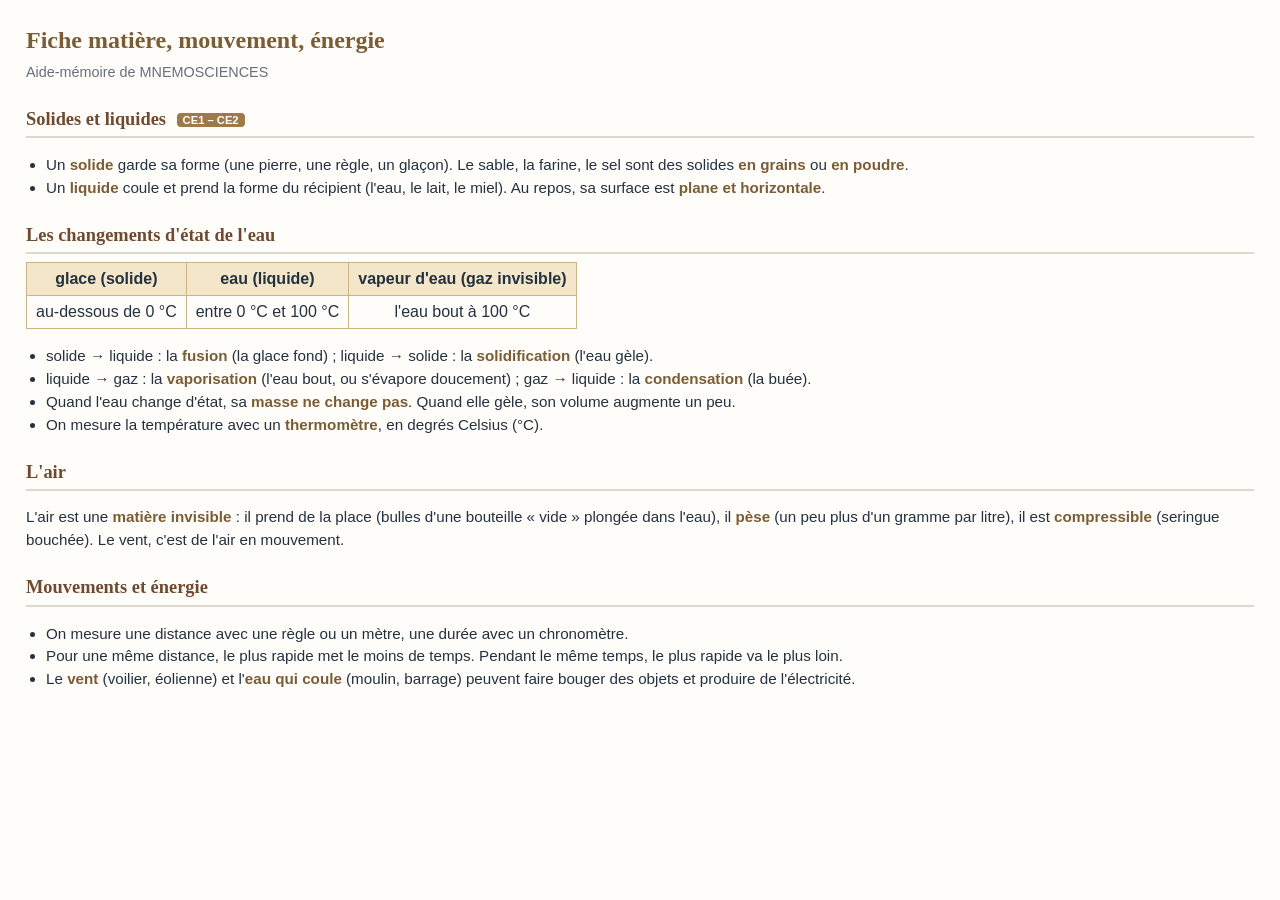
==== fiche-matiere.html @ 6a2cb6fe "Add files via upload" ====
<!doctype html>
<html lang="fr"><head><meta charset="UTF-8" /><meta name="viewport" content="width=device-width, initial-scale=1.0" />
<title>Fiche matière, mouvement, énergie</title>
<!-- Fiche aide-mémoire de MNEMOSCIENCES : on peut la modifier librement. -->
<style>
body{font-family:Georgia,serif;color:#24313f;background:#fffdf9;margin:0;padding:22px 26px;line-height:1.5}
h1{font-size:1.5rem;margin:0 0 4px;color:#7a5c35}.sous{font-family:Arial,sans-serif;color:#65707d;margin:0 0 18px;font-size:.9rem}
h2{font-size:1.15rem;margin:22px 0 8px;color:#6f4a30;border-bottom:2px solid #ded8cc;padding-bottom:3px}
p,li{font-family:Arial,sans-serif;font-size:.95rem}ul{padding-left:20px}strong{color:#7a5c35}
table{border-collapse:collapse;font-family:Arial,sans-serif;margin:6px 0 10px}td,th{border:1px solid #c9b48a;padding:4px 9px;text-align:center}
th{background:#f3e6c9;font-weight:700}.tables td{width:2.1em}.tables .d{background:#f3e6c9;font-weight:700}.tables .c{background:#ffe9a3}
.niv{display:inline-block;font:700 .7rem Arial;color:#fff;background:#9c7a4a;border-radius:4px;padding:1px 6px;margin-left:6px;vertical-align:middle}
.grille{display:flex;flex-wrap:wrap;gap:14px}.grille div{flex:1 1 200px;background:#faf3e3;border-radius:8px;padding:8px 12px}
svg{display:block;margin:4px auto}
</style></head><body>
<h1>Fiche matière, mouvement, énergie</h1><p class="sous">Aide-mémoire de MNEMOSCIENCES</p>

<h2>Solides et liquides <span class="niv">CE1 – CE2</span></h2>
<ul><li>Un <strong>solide</strong> garde sa forme (une pierre, une règle, un glaçon). Le sable, la farine, le sel sont des solides <strong>en grains</strong> ou <strong>en poudre</strong>.</li>
<li>Un <strong>liquide</strong> coule et prend la forme du récipient (l'eau, le lait, le miel). Au repos, sa surface est <strong>plane et horizontale</strong>.</li></ul>
<h2>Les changements d'état de l'eau</h2>
<table><tr><th>glace (solide)</th><th>eau (liquide)</th><th>vapeur d'eau (gaz invisible)</th></tr><tr><td>au-dessous de 0 °C</td><td>entre 0 °C et 100 °C</td><td>l'eau bout à 100 °C</td></tr></table>
<ul><li>solide → liquide : la <strong>fusion</strong> (la glace fond) ; liquide → solide : la <strong>solidification</strong> (l'eau gèle).</li>
<li>liquide → gaz : la <strong>vaporisation</strong> (l'eau bout, ou s'évapore doucement) ; gaz → liquide : la <strong>condensation</strong> (la buée).</li>
<li>Quand l'eau change d'état, sa <strong>masse ne change pas</strong>. Quand elle gèle, son volume augmente un peu.</li>
<li>On mesure la température avec un <strong>thermomètre</strong>, en degrés Celsius (°C).</li></ul>
<h2>L'air</h2>
<p>L'air est une <strong>matière invisible</strong> : il prend de la place (bulles d'une bouteille « vide » plongée dans l'eau), il <strong>pèse</strong> (un peu plus d'un gramme par litre), il est <strong>compressible</strong> (seringue bouchée). Le vent, c'est de l'air en mouvement.</p>
<h2>Mouvements et énergie</h2>
<ul><li>On mesure une distance avec une règle ou un mètre, une durée avec un chronomètre.</li>
<li>Pour une même distance, le plus rapide met le moins de temps. Pendant le même temps, le plus rapide va le plus loin.</li>
<li>Le <strong>vent</strong> (voilier, éolienne) et l'<strong>eau qui coule</strong> (moulin, barrage) peuvent faire bouger des objets et produire de l'électricité.</li></ul>
</body></html>
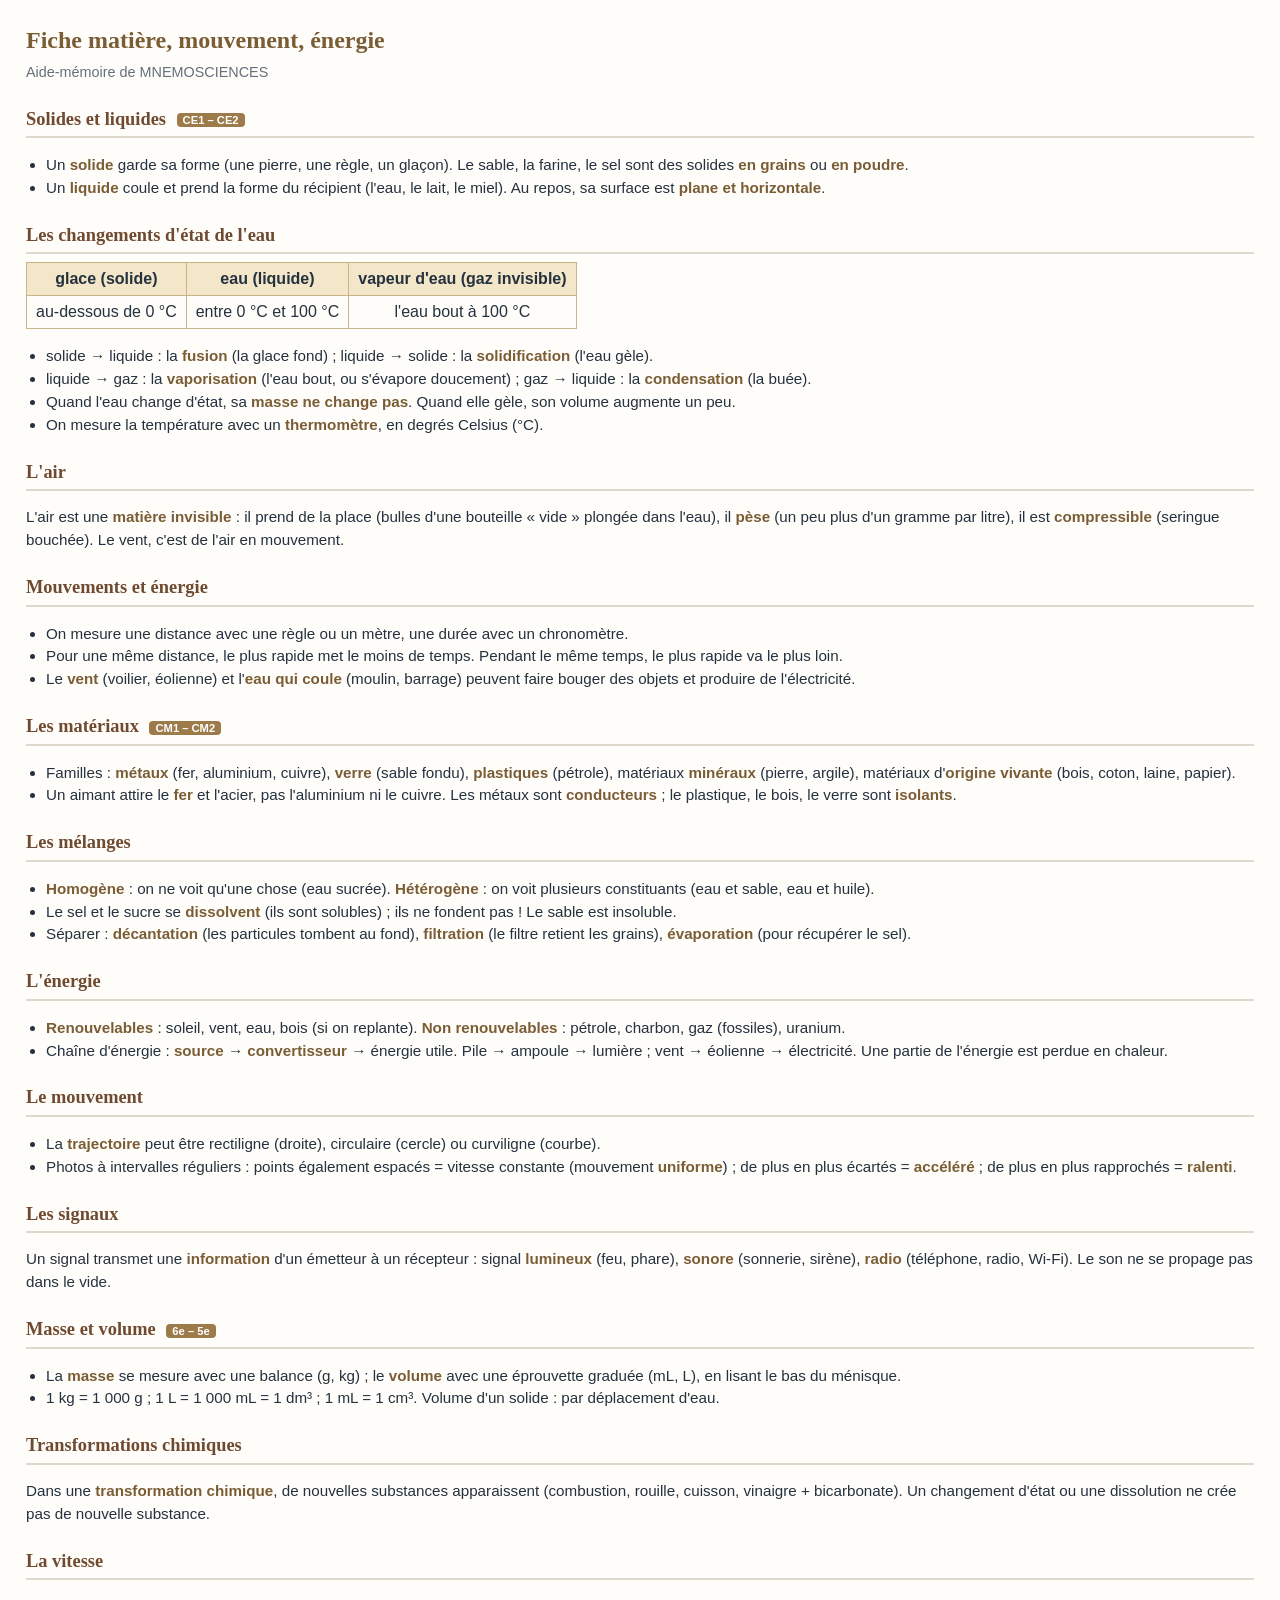
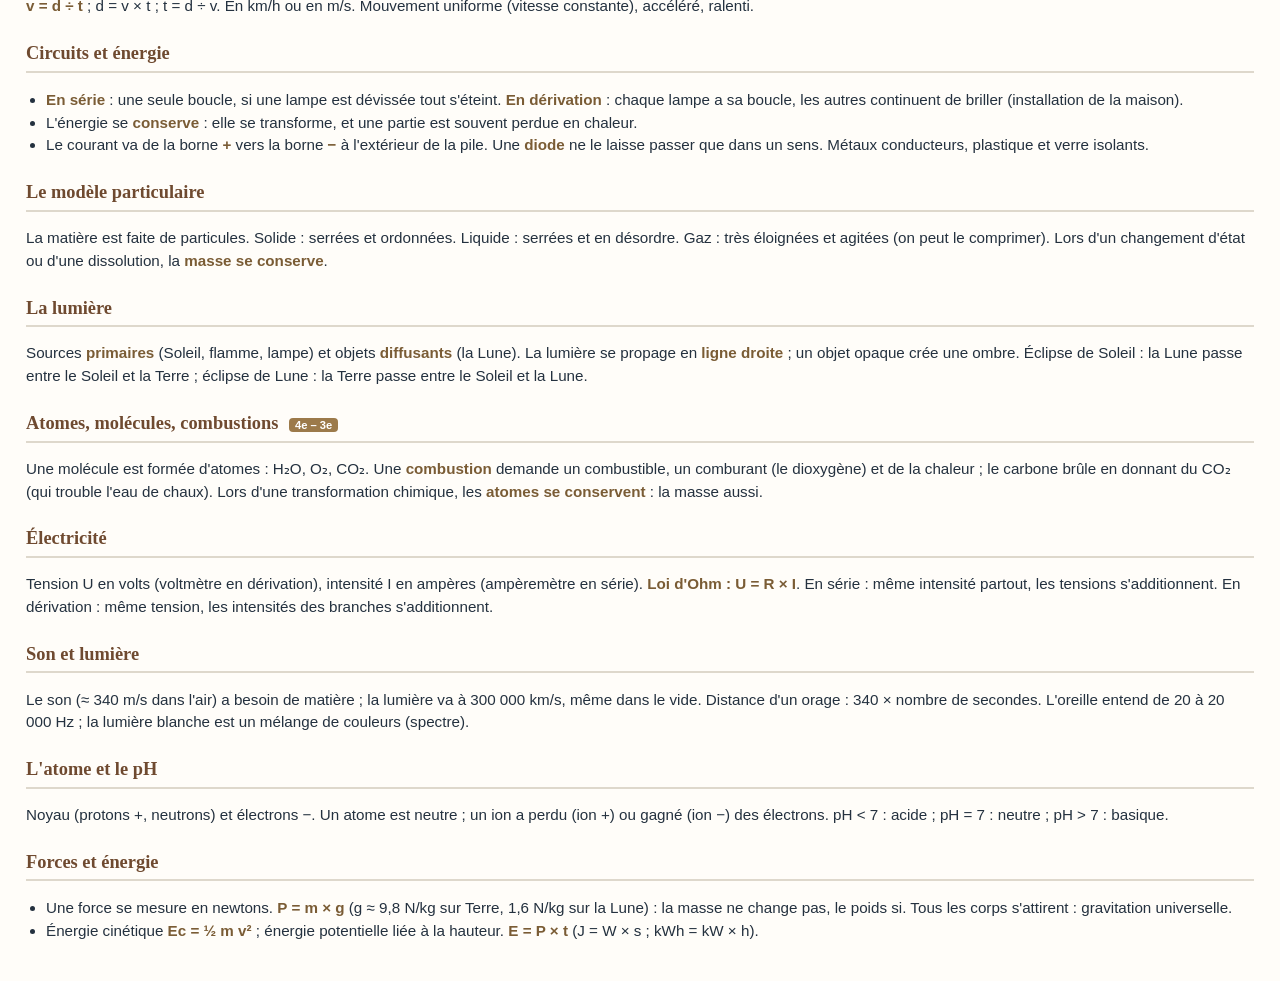
==== commit d94340ce: "Add files via upload" ====
--- a/fiche-matiere.html
+++ b/fiche-matiere.html
@@ -30,4 +30,45 @@
 <ul><li>On mesure une distance avec une règle ou un mètre, une durée avec un chronomètre.</li>
 <li>Pour une même distance, le plus rapide met le moins de temps. Pendant le même temps, le plus rapide va le plus loin.</li>
 <li>Le <strong>vent</strong> (voilier, éolienne) et l'<strong>eau qui coule</strong> (moulin, barrage) peuvent faire bouger des objets et produire de l'électricité.</li></ul>
+<h2>Les matériaux <span class="niv">CM1 – CM2</span></h2>
+<ul><li>Familles : <strong>métaux</strong> (fer, aluminium, cuivre), <strong>verre</strong> (sable fondu), <strong>plastiques</strong> (pétrole), matériaux <strong>minéraux</strong> (pierre, argile), matériaux d'<strong>origine vivante</strong> (bois, coton, laine, papier).</li>
+<li>Un aimant attire le <strong>fer</strong> et l'acier, pas l'aluminium ni le cuivre. Les métaux sont <strong>conducteurs</strong> ; le plastique, le bois, le verre sont <strong>isolants</strong>.</li></ul>
+<h2>Les mélanges</h2>
+<ul><li><strong>Homogène</strong> : on ne voit qu'une chose (eau sucrée). <strong>Hétérogène</strong> : on voit plusieurs constituants (eau et sable, eau et huile).</li>
+<li>Le sel et le sucre se <strong>dissolvent</strong> (ils sont solubles) ; ils ne fondent pas ! Le sable est insoluble.</li>
+<li>Séparer : <strong>décantation</strong> (les particules tombent au fond), <strong>filtration</strong> (le filtre retient les grains), <strong>évaporation</strong> (pour récupérer le sel).</li></ul>
+<h2>L'énergie</h2>
+<ul><li><strong>Renouvelables</strong> : soleil, vent, eau, bois (si on replante). <strong>Non renouvelables</strong> : pétrole, charbon, gaz (fossiles), uranium.</li>
+<li>Chaîne d'énergie : <strong>source</strong> → <strong>convertisseur</strong> → énergie utile. Pile → ampoule → lumière ; vent → éolienne → électricité. Une partie de l'énergie est perdue en chaleur.</li></ul>
+<h2>Le mouvement</h2>
+<ul><li>La <strong>trajectoire</strong> peut être rectiligne (droite), circulaire (cercle) ou curviligne (courbe).</li>
+<li>Photos à intervalles réguliers : points également espacés = vitesse constante (mouvement <strong>uniforme</strong>) ; de plus en plus écartés = <strong>accéléré</strong> ; de plus en plus rapprochés = <strong>ralenti</strong>.</li></ul>
+<h2>Les signaux</h2>
+<p>Un signal transmet une <strong>information</strong> d'un émetteur à un récepteur : signal <strong>lumineux</strong> (feu, phare), <strong>sonore</strong> (sonnerie, sirène), <strong>radio</strong> (téléphone, radio, Wi-Fi). Le son ne se propage pas dans le vide.</p>
+<h2>Masse et volume <span class="niv">6e – 5e</span></h2>
+<ul><li>La <strong>masse</strong> se mesure avec une balance (g, kg) ; le <strong>volume</strong> avec une éprouvette graduée (mL, L), en lisant le bas du ménisque.</li>
+<li>1 kg = 1 000 g ; 1 L = 1 000 mL = 1 dm³ ; 1 mL = 1 cm³. Volume d'un solide : par déplacement d'eau.</li></ul>
+<h2>Transformations chimiques</h2>
+<p>Dans une <strong>transformation chimique</strong>, de nouvelles substances apparaissent (combustion, rouille, cuisson, vinaigre + bicarbonate). Un changement d'état ou une dissolution ne crée pas de nouvelle substance.</p>
+<h2>La vitesse</h2>
+<p><strong>v = d ÷ t</strong> ; d = v × t ; t = d ÷ v. En km/h ou en m/s. Mouvement uniforme (vitesse constante), accéléré, ralenti.</p>
+<h2>Circuits et énergie</h2>
+<ul><li><strong>En série</strong> : une seule boucle, si une lampe est dévissée tout s'éteint. <strong>En dérivation</strong> : chaque lampe a sa boucle, les autres continuent de briller (installation de la maison).</li>
+<li>L'énergie se <strong>conserve</strong> : elle se transforme, et une partie est souvent perdue en chaleur.</li>
+<li>Le courant va de la borne <strong>+</strong> vers la borne <strong>−</strong> à l'extérieur de la pile. Une <strong>diode</strong> ne le laisse passer que dans un sens. Métaux conducteurs, plastique et verre isolants.</li></ul>
+<h2>Le modèle particulaire</h2>
+<p>La matière est faite de particules. Solide : serrées et ordonnées. Liquide : serrées et en désordre. Gaz : très éloignées et agitées (on peut le comprimer). Lors d'un changement d'état ou d'une dissolution, la <strong>masse se conserve</strong>.</p>
+<h2>La lumière</h2>
+<p>Sources <strong>primaires</strong> (Soleil, flamme, lampe) et objets <strong>diffusants</strong> (la Lune). La lumière se propage en <strong>ligne droite</strong> ; un objet opaque crée une ombre. Éclipse de Soleil : la Lune passe entre le Soleil et la Terre ; éclipse de Lune : la Terre passe entre le Soleil et la Lune.</p>
+<h2>Atomes, molécules, combustions <span class="niv">4e – 3e</span></h2>
+<p>Une molécule est formée d'atomes : H₂O, O₂, CO₂. Une <strong>combustion</strong> demande un combustible, un comburant (le dioxygène) et de la chaleur ; le carbone brûle en donnant du CO₂ (qui trouble l'eau de chaux). Lors d'une transformation chimique, les <strong>atomes se conservent</strong> : la masse aussi.</p>
+<h2>Électricité</h2>
+<p>Tension U en volts (voltmètre en dérivation), intensité I en ampères (ampèremètre en série). <strong>Loi d'Ohm : U = R × I</strong>. En série : même intensité partout, les tensions s'additionnent. En dérivation : même tension, les intensités des branches s'additionnent.</p>
+<h2>Son et lumière</h2>
+<p>Le son (≈ 340 m/s dans l'air) a besoin de matière ; la lumière va à 300 000 km/s, même dans le vide. Distance d'un orage : 340 × nombre de secondes. L'oreille entend de 20 à 20 000 Hz ; la lumière blanche est un mélange de couleurs (spectre).</p>
+<h2>L'atome et le pH</h2>
+<p>Noyau (protons +, neutrons) et électrons −. Un atome est neutre ; un ion a perdu (ion +) ou gagné (ion −) des électrons. pH &lt; 7 : acide ; pH = 7 : neutre ; pH &gt; 7 : basique.</p>
+<h2>Forces et énergie</h2>
+<ul><li>Une force se mesure en newtons. <strong>P = m × g</strong> (g ≈ 9,8 N/kg sur Terre, 1,6 N/kg sur la Lune) : la masse ne change pas, le poids si. Tous les corps s'attirent : gravitation universelle.</li>
+<li>Énergie cinétique <strong>Ec = ½ m v²</strong> ; énergie potentielle liée à la hauteur. <strong>E = P × t</strong> (J = W × s ; kWh = kW × h).</li></ul>
 </body></html>
